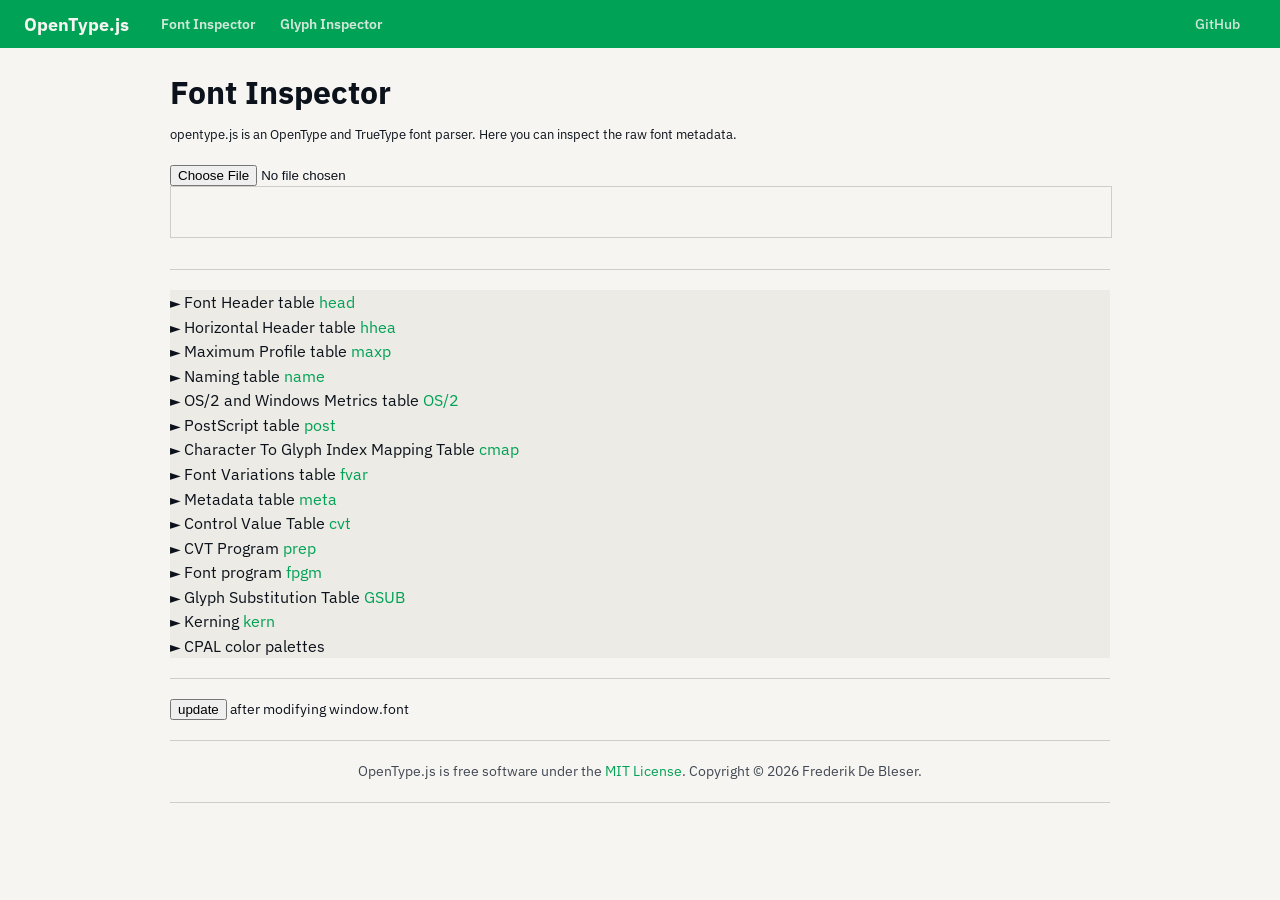
==== docs/font-inspector.html @ e4a3e300 "Unify design across all docs pages - Update site.css with OKLCH colors, CSS variables, IBM Plex Sans" ====
<!DOCTYPE html>
<html lang="en">
<title>opentype.js font inspector</title>
<meta name="description" content="A JavaScript library to manipulate the letterforms of text from the browser or node.js.">
<meta charset="utf-8">
<link rel="stylesheet" href="site.css">
<script src="site.js"></script>

<div class="header">
    <div class="container">
        <h1><a href="./">OpenType.js</a></h1>
        <nav>
            <a href="font-inspector.html">Font Inspector</a>
            <a href="glyph-inspector.html">Glyph Inspector</a>
        </nav>
        <nav class="right">
            <a href="https://github.com/opentypejs/opentype.js">GitHub</a>
        </nav>
    </div>
</div>

<form class="container" name="demo">

    <div class="explain">
        <h1>Font Inspector</h1>
        <small>opentype.js is an OpenType and TrueType font parser. Here you can inspect the raw font metadata.</small>
    </div>

    <input name="file" type="file">
    <output class="info" name="fontname"></output>
    <canvas id="preview" width="940" height="50" class="text"></canvas>
    <div id="message"></div>

    <hr>

    <div id="font-data">
        <h3 class="collapsed">Font Header table <a href="https://www.microsoft.com/typography/OTSPEC/head.htm" target="_blank">head</a></h3>
        <dl id="head-table"><dt>Undefined</dt></dl>

        <h3 class="collapsed">Horizontal Header table <a href="https://www.microsoft.com/typography/OTSPEC/hhea.htm" target="_blank">hhea</a></h3>
        <dl id="hhea-table"><dt>Undefined</dt></dl>

        <h3 class="collapsed">Maximum Profile table <a href="https://www.microsoft.com/typography/OTSPEC/maxp.htm" target="_blank">maxp</a></h3>
        <dl id="maxp-table"><dt>Undefined</dt></dl>

        <h3 class="collapsed">Naming table <a href="https://www.microsoft.com/typography/OTSPEC/name.htm" target="_blank">name</a></h3>
        <div id="name-table" class="data-content">
            <dl><dt>Undefined</dt></dl>
        </div>

        <h3 class="collapsed">OS/2 and Windows Metrics table <a href="https://www.microsoft.com/typography/OTSPEC/os2.htm" target="_blank">OS/2</a></h3>
        <dl id="os2-table"><dt>Undefined</dt></dl>

        <h3 class="collapsed">PostScript table <a href="https://www.microsoft.com/typography/OTSPEC/post.htm" target="_blank">post</a></h3>
        <dl id="post-table"><dt>Undefined</dt></dl>

        <h3 class="collapsed">Character To Glyph Index Mapping Table <a href="https://www.microsoft.com/typography/OTSPEC/cmap.htm" target="_blank">cmap</a></h3>
        <dl id="cmap-table"><dt>Undefined</dt></dl>

        <h3 class="collapsed">Font Variations table <a href="https://developer.apple.com/fonts/TrueType-Reference-Manual/RM06/Chap6fvar.html" target="_blank">fvar</a></h3>
        <dl id="fvar-table"><dt>Undefined</dt></dl>

        <h3 class="collapsed">Metadata table <a href="https://developer.apple.com/fonts/TrueType-Reference-Manual/RM06/Chap6meta.html" target="_blank">meta</a></h3>
        <dl id="meta-table"><dt>Undefined</dt></dl>

        <h3 class="collapsed">Control Value Table <a href="https://www.microsoft.com/typography/OTSPEC/cvt.htm" target="_blank">cvt</a></h3>
        <dl id="cvt-table"><dt>Undefined</dt></dl>

        <h3 class="collapsed">CVT Program <a href="https://www.microsoft.com/typography/OTSPEC/prep.htm" target="_blank">prep</a></h3>
        <dl id="prep-table"><dt>Undefined</dt></dl>

        <h3 class="collapsed">Font program <a href="https://www.microsoft.com/typography/OTSPEC/fpgm.htm" target="_blank">fpgm</a></h3>
        <dl id="fpgm-table"><dt>Undefined</dt></dl>

        <h3 class="collapsed">Glyph Substitution Table <a href="https://www.microsoft.com/typography/OTSPEC/GSUB.htm" target="_blank">GSUB</a></h3>
        <dl id="gsub-table"><dt>Undefined</dt></dl>

        <h3 class="collapsed">Kerning <a href="https://www.microsoft.com/typography/otspec/kern.htm" target="_blank">kern</a></h3>
        <dl id="kern-table"><dt>Undefined</dt></dl>

        <h3 class="collapsed">CPAL color palettes</h3>
        <dl id="cpal-table"><dt>Undefined</dt></dl>
    </div>

    <hr>

    <button type="button" id="update">update</button> after modifying window.font

    <hr>

    <footer class="explain" style="text-align:center; color: var(--text-secondary); font-size: 0.85rem;">
        <p>OpenType.js is free software under the <a href="https://github.com/opentypejs/opentype.js/blob/master/LICENSE">MIT License</a>.
        Copyright &copy; <script>document.write(new Date().getFullYear())</script> Frederik De Bleser.</p>
    </footer>

    <hr>
</form>


<script type="module">
import * as opentype from "/dist/opentype.mjs";

var font = null;
const fontSize = 32;
const drawOptions = {
    kerning: true,
    features: [
    /**
     * these 4 features are required to render Arabic text properly
     * and shouldn't be turned off when rendering arabic text.
     */
        { script: 'arab', tags: ['init', 'medi', 'fina', 'rlig'] },
        { script: 'latn', tags: ['liga', 'rlig'] }
    ]
};

function escapeHtml(unsafe) {
    return unsafe
         .replace(/&/g, '&amp;')
         .replace(/</g, '&lt;')
         .replace(/>/g, '&gt;')
         .replace(/\u0022/g, '&quot;')
         .replace(/\u0027/g, '&#039;');
}

function enableHighDPICanvas(canvas) {
    if (typeof canvas === 'string') {
        canvas = document.getElementById(canvas);
    }
    var pixelRatio = window.devicePixelRatio || 1;
    if (pixelRatio === 1) return;
    var oldWidth = canvas.width;
    var oldHeight = canvas.height;
    canvas.width = oldWidth * pixelRatio;
    canvas.height = oldHeight * pixelRatio;
    canvas.style.width = oldWidth + 'px';
    canvas.style.height = oldHeight + 'px';
    canvas.getContext('2d').scale(pixelRatio, pixelRatio);
}

function renderText(font) {
    if (!font) return;

    const textToRender = conditionalSampleText(font, 'Grumpy wizards make toxic brew for the evil Queen and Jack.');

    var previewCanvas = document.getElementById('preview');
    var previewCtx = previewCanvas.getContext("2d");
    previewCtx.clearRect(0, 0, previewCanvas.width, previewCanvas.height);
    var options = Object.assign({}, font.defaultRenderOptions, drawOptions);
    font.draw(previewCtx, textToRender, 0, 32, fontSize, options);
}

function showErrorMessage(message) {
    var el = document.getElementById('message');
    if (!message || message.trim().length === 0) {
        el.style.display = 'none';
    } else {
        el.style.display = 'block';
    }
    el.innerHTML = message;
}

function sortKeys(dict) {
    var keys = [];
    for (var key in dict) {
        keys.push(key);
    }
    keys.sort();
    return keys;
}

function displayNames(names) {
    var html = '';
    ['unicode', 'macintosh', 'windows'].forEach( platform => {
        var platformNames = (names ? names[platform] : null);

        if ( ! platformNames ) return;

        html += `<h4>${platform}</h4><dl id="name-table-${platform}">`;

        var properties = sortKeys(platformNames);
        for (var i = 0; i < properties.length; i++) {
            var property = properties[i];
            html += `<dt>${escapeHtml(property)}</dt><dd>`;
            var translations = platformNames[property];
            var langs = sortKeys(translations);
            for (var j = 0; j < langs.length; j++) {
                var lang = langs[j];
                var esclang = escapeHtml(lang);
                html += '<span class="langtag">' + esclang
                    + '</span> <span class="langname" lang=' + esclang + '>'
                    + escapeHtml(translations[lang]) + '</span> ';
            }
            html += '</dd>';
        }

        html += '</dl>';
    });

    document.getElementById('name-table').innerHTML = html;
}

function displayFontData(font) {
    var html, tablename, table, property, value;

    // reset all lists first
    document.querySelectorAll('#font-data dl').forEach( dl => dl.innerHTML = '<dt>Undefined</dt>' );

    for (tablename in font.tables) {
        table = font.tables[tablename];
        if (tablename == 'name') {
            displayNames(table);
            continue;
        }

        html = '';
        for (property in table) {
            value = table[property];
            html += '<dt>'+property+'</dt><dd>';
            if (Array.isArray(value) && typeof value[0] === 'object') {
                html += value.map(function(item) {
                    return JSON.stringify(item);
                }).join('<br>');
            } else if (typeof value === 'object') {
              html += JSON.stringify(value);
            } else if (['created', 'modified'].indexOf(property) > -1) {
                var date = new Date(value * 1000);
                html += date;
            }
            else {
                html += value;
            }
            html += '</dd>';
        }
        var element = document.getElementById(tablename+"-table");
        if (element) {
            element.innerHTML = html;
        }
    }

    if(font.kerningPairs) {
        var element = document.getElementById("kern-table");
        if (element) {
            element.innerHTML = '<dt>' + Object.keys(font.kerningPairs).length + ' Pairs</dt><dd>' + JSON.stringify(font.kerningPairs) + '</dd>';
        }
    }

    if(font.tables.cpal) {
        let markup = ' ';
        const cpal = document.getElementById("cpal-table");
        const dt = cpal.querySelector('dt');
        if ( dt ) {
            const palettes = font.palettes.getAll('hexa');
            if ( palettes.length ) {
                cpal.innerHTML += palettes.map((palette, idx) =>
                    `<dt><strong>↪ Palette ${idx}</strong></dt><dd><div class="color-swatches">`+
                    palette.map(color => `<span class="color-swatch" style="background:${color}" title="${color}"></span>`).join('')+
                    `</div></dd>`).join('');
            }
        }
    }
}

function onFontLoaded(font) {
    if (window.font) {
        window.font.onGlyphUpdated = null;
    }
    window.font = font;
    renderText(font);
    displayFontData(font);
    font.onGlyphUpdated = (glyphId) => {
        const options = Object.assign({}, font.defaultRenderOptions, drawOptions);
        const glyphIds = font.stringToGlyphIndexes(textToRender, options);
        if (glyphIds.includes(glyphId)) {
            renderText(font);
        }
    };
}

document.getElementById('update').addEventListener('click', () => displayFontData(window.font));

var tableHeaders = document.getElementById('font-data').getElementsByTagName('h3');
for(var i = tableHeaders.length; i--; ) {
    tableHeaders[i].addEventListener('click', function(e) {
        e.target.className = (e.target.className === 'collapsed') ? 'expanded' : 'collapsed';
    }, false);
}

const form = document.forms.demo;
async function display(file, name) {
    form.fontname.innerText = name;
    const isWoff2 = name.endsWith('.woff2');
    if (isWoff2 && !window.Module) {
        const wasmReady = new Promise((onRuntimeInitialized) => window.Module = { onRuntimeInitialized });
        await loadScript('https://unpkg.com/wawoff2@2.0.1/build/decompress_binding.js'); // wawoff2 is globaly loaded as 'Module'
        await wasmReady; // WASM has called our onRuntimeInitialized() resolver
    }
    try {
        const data = await file.arrayBuffer();
        onFontLoaded(opentype.parse(isWoff2 ? Module.decompress(data) : data));
        showErrorMessage('');
    } catch (err) {
        showErrorMessage(err.toString());
    }
}
form.file.onchange = function(e) {
    display(e.target.files[0], e.target.files[0].name);
};

enableHighDPICanvas('preview');

const fontFileName = 'fonts/FiraSansMedium.woff';
display(await fetch(fontFileName), fontFileName);
</script>
</body>
</html>
---- docs/site.css ----
:root {
    --green: oklch(0.62 0.17 155);
    --green-hover: oklch(0.55 0.17 155);
    --bg: oklch(0.97 0.005 90);
    --text: oklch(0.18 0.02 260);
    --text-secondary: oklch(0.40 0.02 260);
    --border: oklch(0.85 0.01 90);
    --surface: oklch(0.94 0.008 90);
}

@font-face {
    font-family: 'IBM Plex Sans';
    src: url('fonts/IBMPlexSans.woff2') format('woff2');
    font-display: swap;
}

body {
    font: 14px 'IBM Plex Sans', system-ui, sans-serif;
    line-height: 1.5;
    min-width: 1020px;
    color: var(--text);
    background-color: var(--bg);
    margin: 0 0 50px 0;
    padding: 0;
}

.header {
    background: var(--green);
    color: var(--bg);
    height: 48px;
    margin-bottom: 20px;
}

.header .container {
    display: flex;
    align-items: center;
    height: 48px;
    width: auto;
    max-width: none;
    padding: 0 1.5rem;
}

.header h1 {
    display: inline-block;
    margin: 0 1.5rem 0 0;
    padding: 0;
    font-size: 18px;
    font-weight: 700;
}

.header nav {
    display: flex;
    align-items: center;
    margin: 0;
    padding: 0;
}

.header nav a {
    display: inline-block;
    margin: 0 0.5rem 0 0;
    padding: 0 0.5rem;
    color: var(--bg);
    opacity: 0.85;
    font-weight: 600;
    font-size: 14px;
}

.header nav a:hover {
    opacity: 1;
}

.header nav.right {
    margin-left: auto;
}

.header nav.right a {
    display: inline-block;
    padding: 0 1rem;
    font-weight: 500;
    margin: 0;
}

.header h1 a { color: var(--bg); text-decoration: none; }

.container {
    width: 940px;
    margin-left: auto;
    margin-right: auto;
}

.explain {
    color: var(--text);
    font-size: 16px;
    margin-bottom: 20px;
}

.text-input {
    font-size: 24px;
    padding: 5px;
    width: 930px;
    display: block;
}

canvas.text {
    border: 1px solid var(--border);
    margin-bottom: 5px;
}

.wrapper {
    border: 1px solid var(--border);
    margin: 0 5px 10px 0;
    float: left;
}

.wrapper canvas {
    display: inline-block;
}

.wrapper span {
    text-align: center;
    background: var(--surface);
    display: block;
}

#message {
    position: relative;
    top: -3px;
    background: red;
    color: white;
    padding: 1px 5px;
    font-weight: bold;
    border-radius: 2px;
    display: none;
	clear: both;
}

.message {
    clear: both;
    font-style: oblique;
}

#glyphs {
    width: 950px;
}

#file {
    float: left;
    font-size: 11px;
    color: var(--text-secondary);
}

.info {
    float: right;
    font-size: 11px;
    color: var(--text-secondary);
}

h1 {
    margin: 5px 0;
}

hr {
    clear: both;
    border: none;
    border-bottom: 1px solid var(--border);
    margin: 20px 0 20px 0;
    padding: 0;
}

label {
    font-weight: bold;
    font-size: 12px;
    display: inline-block;
    margin-right: 10px;
}

label input[type="range"] {
    vertical-align: middle;
}

a {
    text-decoration: none;
    color: var(--green);
}

/* Font Inspector */

#font-data h3 {
    font-weight: normal;
    margin: 0;
    cursor: pointer;
    background-color: var(--surface);
    clear: both;
}

#font-data h3.expanded::before {
    font-size: 85%;
    content: "▼ ";
}

#font-data h3.collapsed::before {
    font-size: 85%;
    content: "► ";
}

#font-data h3.collapsed + dl,
#font-data h3.collapsed + .data-content {
    display: none;
}

#font-data h4 {
    margin: 1em 1em 0 2em;
}

#font-data dl {
    margin-top: 0;
    padding-left: 2em;
    color: var(--text-secondary);
}

#font-data dt {
    float: left;
    clear: both;
}

#font-data dd {
    margin-left: 12em;
    word-break: break-all;
    min-height: 1.4em;
    max-height: 100px;
    overflow-y: auto;
}

#font-data .langtag {
    font-size: 85%;
    color: var(--text-secondary);
    white-space: nowrap;
}

#font-data .langname {
    padding-right: 0.5em;
}

#file {
    float: left;
    font-size: 11px;
    color: #999;
}

/* Glyph Inspector */

#pagination {
    display: flex;
    flex-wrap: wrap;
}

#pagination span {
    margin: 0 0.3em;
    color: var(--text-secondary);
    cursor: pointer;
    white-space: nowrap;
}

#pagination span.page-selected {
    font-weight: bold;
    color: var(--text);
}

canvas.item {
    float: left;
    border: solid 1px var(--border);
    margin-right: -1px;
    margin-bottom: -1px;
    cursor: pointer;
}

canvas.item:hover {
    background-color: var(--surface);
}

#glyph-list-end {
    clear: both;
    height: 20px;
}

#glyph-display {
    float: left;
    border: solid 1px var(--border);
    position: relative;
    width: 500px;
    height: 500px;
}

#glyph, glyph-bg {
    position: absolute;
    top: 0;
    left: 0;
}

#glyph-data {
    float: left;
    margin-left: 2em;
    display: flex;
    flex-flow: column nowrap;
    height: 500px;
    width: 400px;
    overflow-y: auto;
}
#glyph-data dl { margin: 0; }
#glyph-data dt { float: left; }
#glyph-data dd { margin-left: 12em; }

#glyph-data pre { font-size: 11px; }
pre:not(.contour) { margin: 0; }
pre.contour { margin: 0 0 1em 2em; border-bottom: solid 1px var(--border); }
span.oncurve { color: oklch(0.55 0.15 260); }
span.offcurve { color: oklch(0.55 0.15 25); }

.disabled {
	color: var(--text-secondary);
}

.color-swatches {
    display: flex;
    flex-wrap: wrap;
    gap: 0.2em;
}

.color-swatch {
    display: inline-block;
    width: 1em;
    height: 1em;
    border: 1px solid #000;
    padding: 0;
    text-align: center;
    line-height: 105%;
    cursor: pointer;
}

button.color-swatch {
    border: 0;
}

.color-swatch dialog {
    position: absolute;
    overflow: visible;
    padding: 0;
}

.color-swatch dialog > :first-child {
    padding: 1em;
    cursor: auto;
}

.color-swatch dialog::backdrop {
    background: transparent;
}

.color-swatch dialog input[type="color"] {
    padding: 0;
    margin: -2px 5px 0 0;
    border: 0;
    block-size: 2em;
    vertical-align: middle;
}

.color-swatches button.color-swatch {
    
}

.color-swatch dialog::before {
    content: '';
    position: absolute;
    top: -8px; /* Adjust as necessary to place the arrow outside the dialog. */
    left: -2px; /* Adjust based on where you want the arrow in relation to the left side. */
    border-left: 7px solid transparent; /* Adjust size to match the desired arrow size. */
    border-right: 7px solid transparent; /* Adjust size to match the desired arrow size. */
    border-bottom: 7px solid black; /* Arrow color and size. Adjust the size as necessary. */
}

#palettes dd {
    margin-inline-start: 0.5em;
}

#palettes label {
    margin-right: 0;
}

#layers canvas.item:hover {
    cursor: default;
    background-color: transparent;
}

#variation-options {
    display: flex;
    gap: 1.5em;
}

#variation-options label + span {
    display: inline-block;
    min-width: 4ch;
}
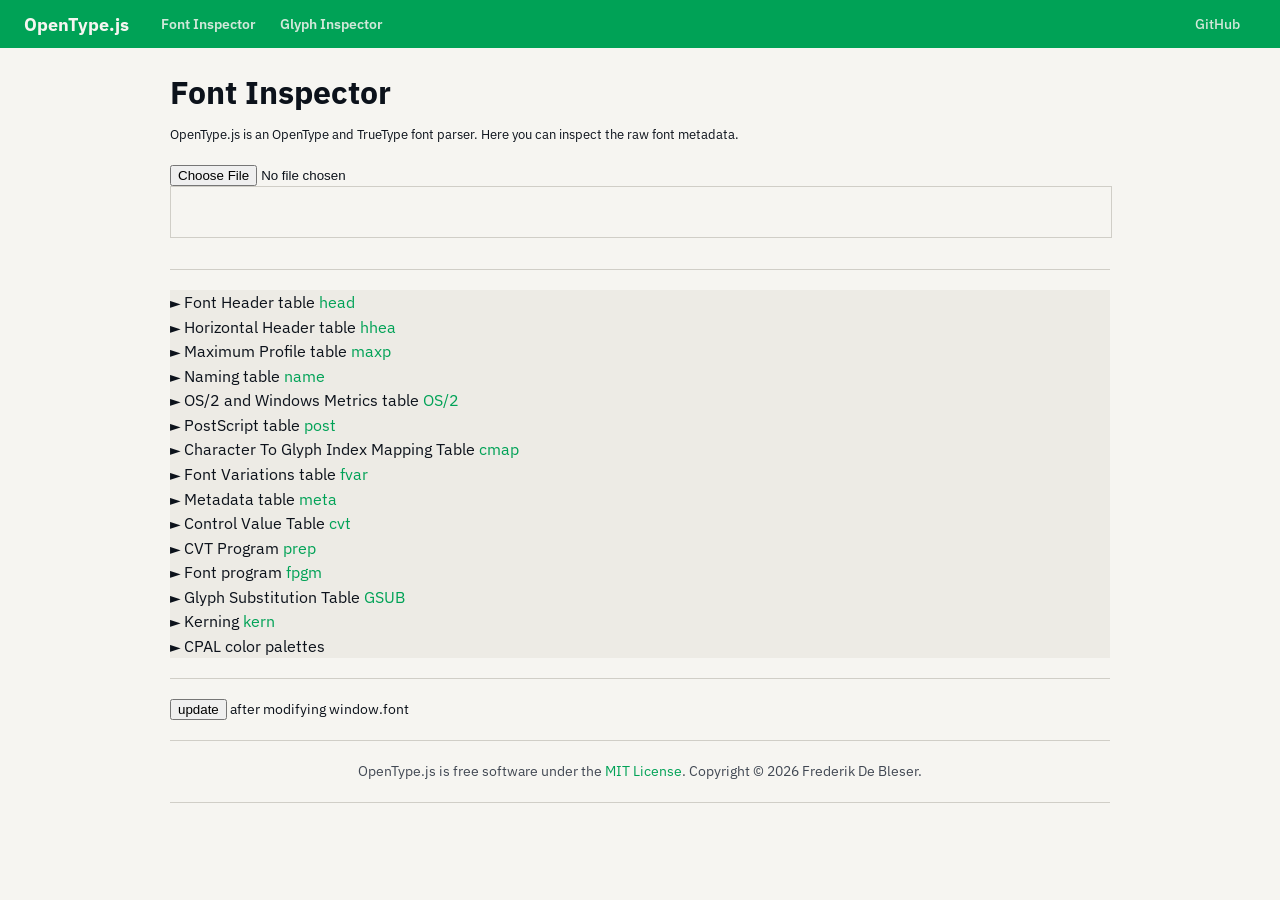
==== commit 57f47c3b: "Polish intro page: brand name, defaults, hover color - Standardize "OpenType.js" capitalization acro" ====
--- a/docs/font-inspector.html
+++ b/docs/font-inspector.html
@@ -1,6 +1,6 @@
 <!DOCTYPE html>
 <html lang="en">
-<title>opentype.js font inspector</title>
+<title>OpenType.js font inspector</title>
 <meta name="description" content="A JavaScript library to manipulate the letterforms of text from the browser or node.js.">
 <meta charset="utf-8">
 <link rel="stylesheet" href="site.css">
@@ -23,7 +23,7 @@
 
     <div class="explain">
         <h1>Font Inspector</h1>
-        <small>opentype.js is an OpenType and TrueType font parser. Here you can inspect the raw font metadata.</small>
+        <small>OpenType.js is an OpenType and TrueType font parser. Here you can inspect the raw font metadata.</small>
     </div>
 
     <input name="file" type="file">
